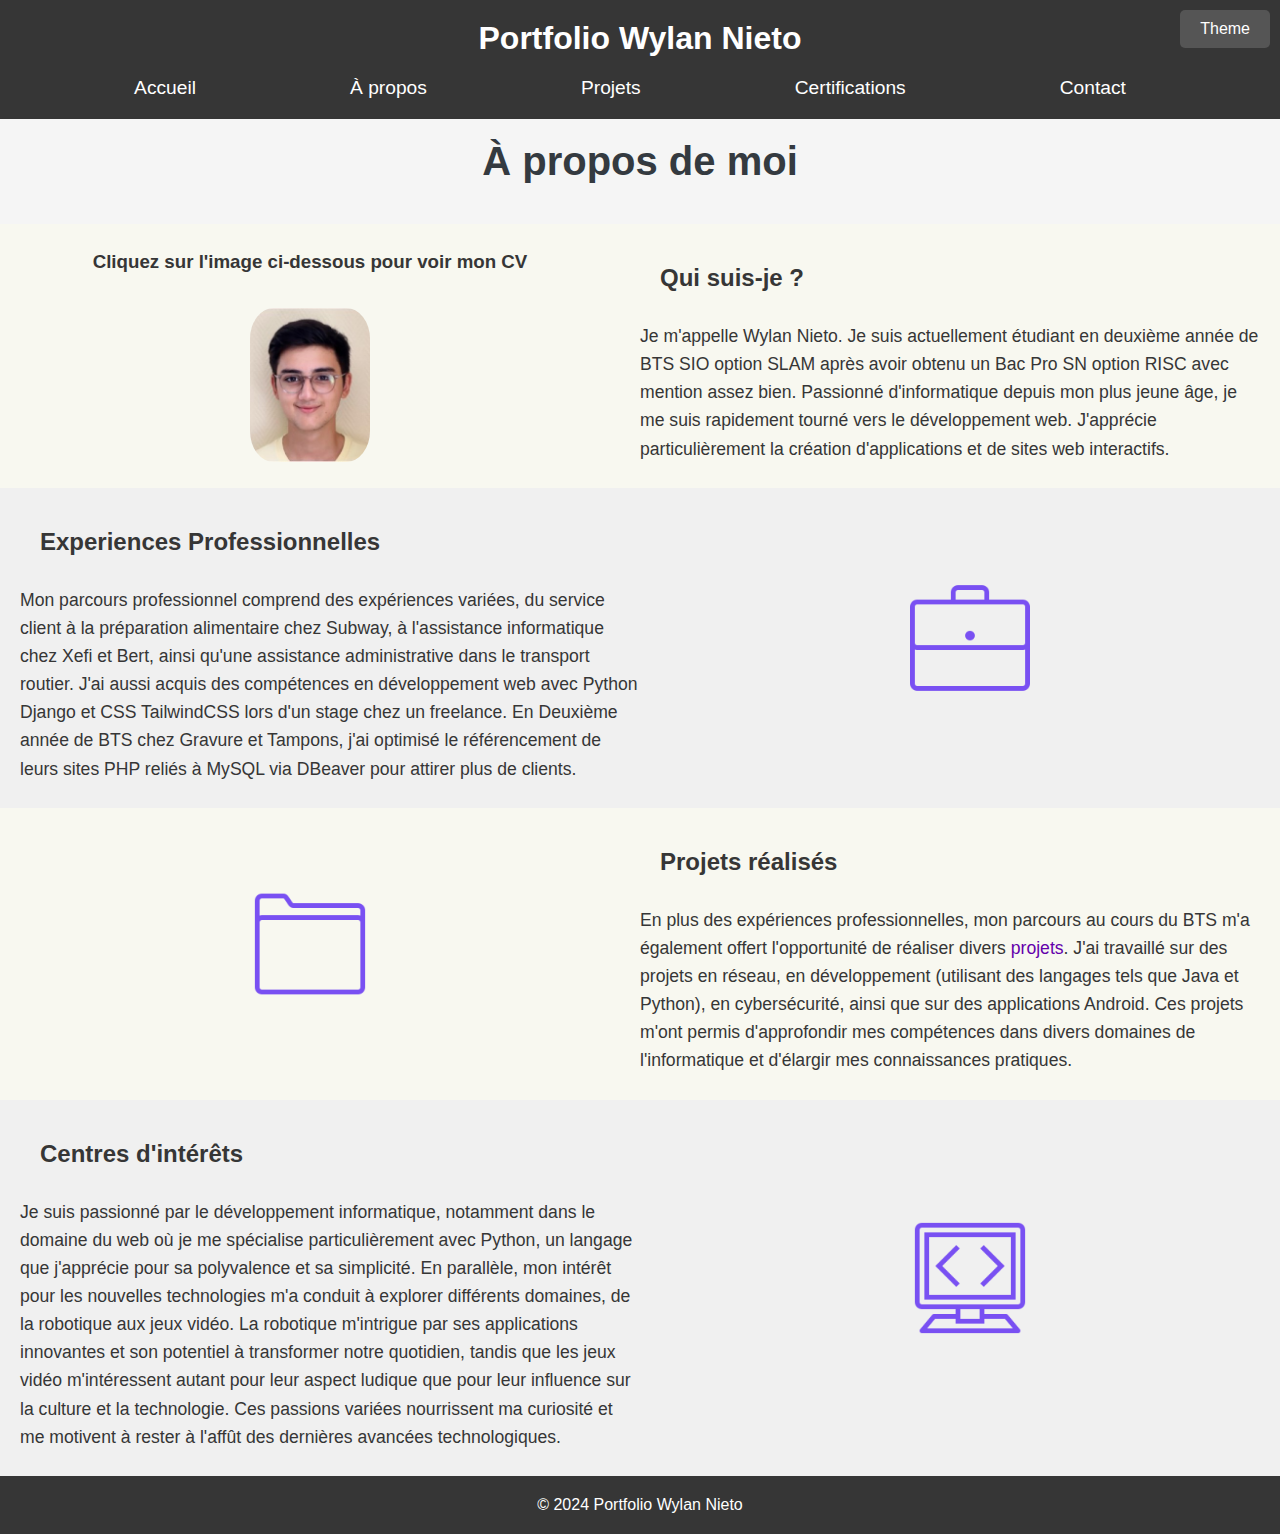
==== about.html @ 895fecc7 "V1" ====
<!DOCTYPE html>
<html lang="en">
<head>
    <meta charset="UTF-8">
    <meta name="viewport" content="width=device-width, initial-scale=1.0">
    <title>Portfolio Wylan Nieto - À propos</title>
    <link rel="stylesheet" href="style.css">
    <script>
        function toggleTheme() {
            var body = document.body;
            body.classList.toggle("dark-mode");
        }
    </script>
</head>
<body>
    <header>
        <h1 style="color: white;">Portfolio Wylan Nieto</h1>
        <nav>
            <ul>
                <li><a href="index.html">Accueil</a></li>
                <li><a href="about.html">À propos</a></li>
                <li><a href="projects.html">Projets</a></li>
                <li><a href="certifications.html">Certifications</a></li>
                <li><a href="contact.html">Contact</a></li>
            </ul>
        </nav>
        <button onclick="toggleTheme()">Theme</button>
    </header>

    <section id="presentation">
        <h2>À propos de moi</h2>
        <div class="presentation">
            <div class="presentation-banner">
            <h3 style="margin-bottom: 15px;">Cliquez sur l'image ci-dessous pour voir mon CV</h3>
            <a href="PDF/CV.pdf"><img src="images/photo tete.jpg" alt="About" style="border-radius: 20%;"></a>
            </div>
            <div class="presentation-info">
                <h3>Qui suis-je ?</h3>
                <p>Je m'appelle Wylan Nieto. Je suis actuellement étudiant en deuxième année de BTS SIO option SLAM après avoir obtenu un Bac Pro SN option RISC avec mention assez bien. Passionné d'informatique depuis mon plus jeune âge, je me suis rapidement tourné vers le développement web. J'apprécie particulièrement la création d'applications et de sites web interactifs.</p>
            </div>
        </div>

        <div class="presentation">
            
            <div class="presentation-info">
                <h3>Experiences Professionnelles</h3>
                <p>Mon parcours professionnel comprend des expériences variées, du service client à la préparation alimentaire chez Subway, à l'assistance informatique chez Xefi et Bert, ainsi qu'une assistance administrative dans le transport routier. J'ai aussi acquis des compétences en développement web avec Python Django et CSS TailwindCSS lors d'un stage chez un freelance. En Deuxième année de BTS chez Gravure et Tampons, j'ai optimisé le référencement de leurs sites PHP reliés à MySQL via DBeaver pour attirer plus de clients.</p>
            </div>
            <div class="presentation-banner">
            <a href="https://www.linkedin.com/in/wylan-nieto-1ab124210/"><img src="images\experiences.png" alt="Certification 2"></a>
            </div>
        </div>

        <div class="presentation">
            <div class="presentation-banner">
            <a href="https://github.com/NIETOW"><img src="images/dossier.png" alt="Certification 3"></a>
            </div>
            <div class="presentation-info">
                <h3>Projets réalisés</h3>
                <p>En plus des expériences professionnelles, mon parcours au cours du BTS m'a également offert l'opportunité de réaliser divers <a href="projects.html">projets</a>. J'ai travaillé sur des projets en réseau, en développement (utilisant des langages tels que Java et Python), en cybersécurité, ainsi que sur des applications Android. Ces projets m'ont permis d'approfondir mes compétences dans divers domaines de l'informatique et d'élargir mes connaissances pratiques.</p>
            </div>
        </div>

        <div class="presentation">
            
            <div class="presentation-info">
                <h3>Centres d'intérêts</h3>
                <p>Je suis passionné par le développement informatique, notamment dans le domaine du web où je me spécialise particulièrement avec Python, un langage que j'apprécie pour sa polyvalence et sa simplicité. En parallèle, mon intérêt pour les nouvelles technologies m'a conduit à explorer différents domaines, de la robotique aux jeux vidéo. La robotique m'intrigue par ses applications innovantes et son potentiel à transformer notre quotidien, tandis que les jeux vidéo m'intéressent autant pour leur aspect ludique que pour leur influence sur la culture et la technologie. Ces passions variées nourrissent ma curiosité et me motivent à rester à l'affût des dernières avancées technologiques.</p>
            </div>
            <div class="presentation-banner">
            <img src="images/devscreen.png" alt="Certification 3"></a>
            </div>
        </div>
    </section>

    <footer>
        <p style="color: white;">&copy; 2024 Portfolio Wylan Nieto</p>
    </footer>
    <script>
        // Fonction pour basculer le thème
        function toggleTheme() {
            var body = document.body;
            body.classList.toggle("dark-mode"); // Basculer le thème dark
    
            // Enregistrer l'état du thème dans le localStorage
            if(body.classList.contains("dark-mode")) {
                localStorage.setItem("theme", "dark"); // Enregistrer comme mode sombre
            } else {
                localStorage.setItem("theme", "light"); // Enregistrer comme mode clair
            }
        }
    
        // Fonction pour charger le thème
        function loadTheme() {
            var storedTheme = localStorage.getItem("theme"); // Obtenir l'état du thème stocké
            if(storedTheme === "dark") {
                document.body.classList.add("dark-mode"); // Appliquer le mode sombre si enregistré
            }
        }
    
        // Appeler loadTheme au chargement de la page
        window.onload = loadTheme;
    </script>
    
</body>
</html>
---- style.css ----
/* Reset des styles */
* {
    box-sizing: border-box;
    margin: 0;
    padding: 0;
}

/* Styles de base pour la lumière */
body {
    background-color: #f0f0f0; /* Fond plus clair pour le mode jour */
    color: #000; /* Texte noir pour le mode jour */
    font-family: 'Arial', sans-serif;
}

/* Gestion des thèmes sombres pour le corps et les sections */
.dark-mode,
.dark-mode section {
    background-color: #282828; /* Fond sombre pour le mode nuit */
    color: #fff; /* Texte blanc pour le mode nuit */
}

/* Styles pour les liens */
/* Styles pour les liens dans le mode clair */
.home-link .link-text {
    color: #8000db; /* Couleur des liens en mode clair */
    text-decoration: none; /* Supprimer le soulignement des liens */
    transition: color 0.3s ease; /* Transition de couleur au survol */
}

/* Styles pour les liens au survol dans le mode clair */
.home-link:hover .link-text {
    color: #6400ab; /* Couleur des liens au survol en mode clair */
}

/* Styles pour les liens dans le mode sombre */
.dark-mode .home-link .link-text {
    color: #8000db; /* Couleur des liens en mode sombre */
}

/* Styles pour les liens au survol dans le mode sombre */
.dark-mode .home-link:hover .link-text {
    color: #6400ab; /* Couleur des liens au survol en mode sombre */
}

/* Agrandissement des images au survol avec une transition douce */
.home-link img {
    width: 120px;
    height: auto;
    transition: transform 0.3s ease;
}

.home-link img:hover {
    transform: scale(1.1); /* Grossit l'image de 10% lors du survol */
}

/* Styles pour les textes simulant des liens sans apparence de lien */
.home-link span {
    display: block;
    text-align: center;
    margin-top: 10px;
    font-size: 16px;
    font-weight: bold; /* Rend le texte en gras */
    color: inherit; /* Assure que la couleur du texte s'adapte au thème */
    transition: color 0.2s; /* Transition douce pour le changement de couleur */
    text-decoration: none; /* Aucun soulignement par défaut */
    cursor: pointer; /* Change le curseur pour indiquer un lien */
}

/* Changement de couleur au survol pour simuler un lien, avec soulignement temporaire */
.home-link span:hover {
    color: #6400ab; /* Texte devient bleu lors du survol */
}

/* Conteneur de liens */
.links-container {
    display: flex;
    justify-content: space-around;
    padding: 20px;
}

/* Styles de navigation */
nav ul {
    display: flex;
    justify-content: space-evenly;
}

nav li {
    list-style: none;
}

/* Bouton pour changer de thème */
button {
    padding: 10px 20px;
    font-size: 16px;
    background-color: #555;
    border: none;
    border-radius: 5px;
    cursor: pointer;
    position: absolute;
    top: 10px;
    right: 10px;
    color: #fff;
}

.container {
    max-width: 1200px;
    margin: 0 auto;
    padding: 20px;
}

/* Styles de l'en-tête */
header {
    background-color: #363636;
    color: #fff;
    padding: 20px 0;
    text-align: center;
}

header h1 {
    font-size: 2em;
}

nav ul {
    margin-top: 20px;
}

nav ul li {
    display: inline-block;
    margin-right: 20px;
}

nav ul li a {
    color: #fff;
    text-decoration: none;
    font-size: 1.2em;
    transition: color 0.3s ease;
}

nav ul li a:hover {
    color: #6400ab;
}

/* Styles des sections */
section {
    background-color: whitesmoke;
    box-shadow: 0 2px 4px rgba(0, 0, 0, 0.1);
}

.section-link {
    display: flex;
    align-items: center;
}

.section-link a {
    text-decoration: none; /* Supprimer le soulignement du lien */
    color: #343a40; /* Couleur du texte */
    font-weight: bold; /* Texte en gras */
    font-size: 1.5em; /* Taille de la police */
    transition: color 0.3s ease; /* Transition de couleur au survol */
}

.section-link a:hover {
    color: #6400ab; /* Couleur du texte au survol */
}

.section-content {
    display: flex;
    flex-direction: row; /* Disposition en ligne */
}

.text {
    flex: 1; /* Prend autant d'espace que possible */
}

.image {
    flex: 1; /* Prend autant d'espace que possible */
    text-align: right; /* Aligne l'image à droite */
}

.section-image {
    max-width: 100%; /* Limite la largeur de l'image à 100% de son conteneur */
    height: auto; /* Garantit que l'image conserve ses proportions */
}


#projects {
    display: grid;
    grid-template-columns: repeat(2, 1fr); /* Deux colonnes égales */
    gap: 20px; /* Espacement entre les éléments */
    padding: 20px; /* Ajouter de l'espace autour de la grille */
}

#projects-title {
    grid-column: 1 / -1; /* Le titre s'étend sur toutes les colonnes */
    text-align: center; /* Centrer le titre */
    font-size: 2.5em; /* Taille de police plus grande */
    margin-bottom: 30px; /* Espacement en bas */
}

.project {
    border: 2px solid #9e9e9e;
    border-radius: 8px;
    box-shadow: 0 2px 4px rgba(0, 0, 0, 0.1);
    padding: 20px;
}

.project-info {
    grid-column: 1 / 2; /* Le titre et le contenu occupent la première colonne */
}

.project-content {
    margin-bottom: 20px;
    display: flex;
    flex-direction: row-reverse; /* Inverser la disposition des éléments */
    align-items: center; /* Centrer verticalement les éléments */
}

.project-image {
    max-width: 100px; /* Taille maximale de l'image */
    height: auto; /* Garantit que l'image conserve ses proportions */
    border-radius: 8px; /* Ajoute un arrondi aux coins */
    align-self: center; /* Aligner l'image verticalement au centre */
    justify-self: end; /* Aligner l'image à droite */
}

.project h3{
    font-size: x-large;
    margin-bottom: 15px;
}

section h2 {
    display: block;
    font-size: 2em;
    margin-bottom: 20px;
    color: #343a40;
    text-align: center;
}

section p {
    font-size: 1.1em;
    line-height: 1.6;
    color: #4c5156;
}

footer {
    background-color: #363636;
    color: #fff;
    text-align: center;
    padding: 20px 0;
}

.logo {
    max-width: 100px;
    height: auto;
    margin: 0 auto;
    transition: transform 0.3s ease;
}

.logo:hover {
    transform: scale(1.1);
}

/* Correction des couleurs de texte pour les liens simulés selon le thème */
.home-link span {
    transition: color 0.2s; /* Transition douce pour le changement de couleur */
}

/* Styles par défaut (mode clair) */
.home-link span {
    color: #363636; /* Gris foncé pour le texte normal */
}

/* Styles pour le mode sombre */
.dark-mode .home-link span {
    color: #fff; /* Texte blanc en mode nuit */
}

/* Suppression du soulignement au survol pour tous les liens */
a:hover {
    text-decoration: none; /* Retire le soulignement des liens au survol */
    color: #6400ab; /* Garde la couleur bleue pour indiquer interactivité */
}

/* Styles spécifiques pour les liens de navigation pour ne pas affecter les autres liens */
nav ul li a {
    color: #fff; /* Maintient les liens de la navigation en blanc */
    text-decoration: none; /* Retire le soulignement */
}

nav ul li a:hover {
    color: #6400ab; /* Bleu clair au survol pour les liens de navigation */
}


h1, h2, h3, h4, h5, h6 {
    transition: color 0.2s; /* Transition douce pour le changement de couleur */
}

h1{
    color: #363636;
}

/* Styles par défaut (mode clair) */
h2, h3, h4, h5, h6 {
    padding: 20px;
    color: #363636; /* Gris foncé pour le texte normal en mode clair */
}

/* Styles pour le mode sombre */
.dark-mode h1,
.dark-mode h2,
.dark-mode h3,
.dark-mode h4,
.dark-mode h5,
.dark-mode h6 {
    color: #fff; /* Texte blanc en mode nuit */
}
p {
    transition: color 0.2s; /* Transition douce pour le changement de couleur */
}

/* Styles par défaut pour les paragraphes (mode clair) */
body:not(.dark-mode) p {
    color: #363636; /* Gris foncé pour le texte normal en mode clair */
}

/* Styles pour les paragraphes en mode sombre, sauf dans le header et footer */
.dark-mode :not(header) p,
.dark-mode :not(footer) p {
    color: #fff; /* Texte blanc en mode nuit */
}

/* Aligner les textes et les liens au centre */
.home-link {
    text-align: center;
}

/* Supprimer le soulignement des liens */
.home-link a {
    text-decoration: none;
}

/* Styles pour les liens en mode sombre */
.dark-mode .home-link a {
    color: #fff; /* Texte blanc en mode nuit */
}

/* Changement de couleur au survol pour les liens en mode sombre */
.dark-mode .home-link a:hover {
    color: #6400ab; /* Bleu clair au survol en mode sombre */
}

.project-skills {
    margin-top: 10px;
    margin-bottom: 20px;
}

.project-skills h4 {
    margin-top: 15px;
    margin-bottom: 5px;
    font-weight: bold;
    font-size: 1.1em;
}

.project-skills ul {
    list-style-type: disc;
    padding: 0;
    margin-left: 20px;
}

.project-skills li {
    margin-bottom: 3px;
    color: #363636;
}

/* Styles spécifiques pour la section des compétences en mode sombre */
.dark-mode .project-skills {
    color: #fff; /* Texte blanc pour la section des compétences en mode sombre */
}

.dark-mode .project-skills h4 {
    color: #fff; /* Titre blanc pour la section des compétences en mode sombre */
}

.dark-mode .project-skills ul {
    color: #fff; /* Texte blanc pour la liste des compétences en mode sombre */
}

.dark-mode .project-skills ul li {
    color: #fff; /* Texte blanc pour chaque élément de la liste des compétences en mode sombre */
}


/* Styles pour les bandeaux alternés */
.contact-section:nth-child(even) {
    background-color: #f8f8f0; /* Fond clair pour les sections paires en mode jour */
}

.contact-section:nth-child(odd) {
    background-color: #f0f0f0; /* Fond clair pour les sections impaires en mode jour */
}

.dark-mode .contact-section:nth-child(even) {
    background-color: #363636; /* Fond sombre pour les sections paires en mode nuit */
    color: #fff; /* Texte blanc pour la section de contact en mode nuit */
}

.dark-mode .contact-section:nth-child(odd) {
    background-color: #282828; /* Fond sombre pour les sections impaires en mode nuit */
    color: #fff; /* Texte blanc pour la section de contact en mode nuit */
}

.contact-container {
    display: flex;
    flex-direction: column;
    align-items: center;
}

.contact-section {
    width: 100%;
    display: flex;
    justify-content: center; /* Centrer horizontalement les éléments de la section */
    align-items: center; /* Centrer verticalement les éléments de la section */
    flex-direction: column; /* Mettre les éléments en colonne */
}

.contact-content {
    display: flex;
    flex-direction: column; /* Mettre les éléments en colonne */
    align-items: center; /* Centrer horizontalement les éléments à l'intérieur */
    max-width: 800px;
    margin-bottom: 20px;
}

.contact-text {
    text-align: center; /* Centrer le texte horizontalement */
    margin-bottom: 20px; /* Ajouter un espacement entre le texte et l'image */
}

.contact-image img {
    width: 150px; /* Définir la taille des images */
    height: auto; /* Garder les proportions */
    transition: transform 0.3s ease; /* Ajouter une transition pour un effet fluide */
}

.contact-image img:hover {
    transform: scale(1.1); /* Grossir l'image de 10% lors du survol */
}

.contact-text h2 {
    margin-bottom: 10px; /* Ajout de cet espacement sous le titre */
}

.contact a {
    text-decoration: none;
    color: #6400ab;
}

/* Styles pour la section des certifications */
#certifications {
    width: 100%;
    text-align: center; /* Centrer le contenu horizontalement */
}

#certifications h2 {
    font-size: 2.5em;
    margin-bottom: 20px;
}

.certification {
    display: flex;
    justify-content: center;
    align-items: center;
}

.certification:nth-child(even) {
    background-color: #f8f8f0; /* Fond clair pour les certifications paires */
}

.certification:nth-child(odd) {
    background-color: #f0f0f0; /* Fond clair pour les certifications impaires */
}

.certification-banner {
    flex: 1;
}

.certification-banner img {
    width: 100px;
    height: auto;
    margin-bottom: 15px;
    transition: transform 0.3s ease; /* Transition pour l'effet de zoom au survol */
}

.certification-banner img:hover {
    transform: scale(1.1); /* Grossissement de l'image au survol */
}

.certification-info {
    flex: 1;
    text-align: left;
    padding: 20px;
}

.certification-info h3 {
    font-size: 1.5em;
    margin-bottom: 10px;
}

.certification-info p {
    margin-bottom: 5px;
}

.certification-info a {
    color: #6400ab; /* Couleur du lien */
    text-decoration: none; /* Supprimer le soulignement du lien */
    transition: color 0.3s ease; /* Transition de couleur au survol */
}

.certification-info a:hover {
    color: #4a027e; /* Couleur du lien au survol */
}

/* Styles spécifiques pour le mode sombre */
.dark-mode #certifications {
    background-color: #282828; /* Fond sombre pour la section des certifications */
    color: #fff; /* Texte blanc en mode sombre */
}

.dark-mode .certification:nth-child(even) {
    background-color: #363636; /* Fond sombre pour les certifications paires en mode sombre */
}

.dark-mode .certification:nth-child(odd) {
    background-color: #2d2d2d; /* Fond sombre pour les certifications impaires en mode sombre */
}

.dark-mode .certification-info a {
    color: #8000db; /* Couleur du lien en mode sombre */
}

.dark-mode .certification-info a:hover {
    color: #6d00ba; /* Couleur du lien au survol en mode sombre */
}

/* Styles pour les liens */
a {
    color: #8000db; /* Couleur des liens */
    text-decoration: none; /* Supprimer le soulignement des liens */
    transition: color 0.3s ease; /* Transition de couleur au survol */
}

/* Styles pour les liens au survol */
a:hover {
    color: #6400ab; /* Couleur des liens au survol */
}

/* Styles pour la section des certifications */
#presentation {
    width: 100%;
    text-align: center; /* Centrer le contenu horizontalement */
}

#presentation h2 {
    font-size: 2.5em;
    margin-bottom: 20px;
}

.presentation {
    display: flex;
    justify-content: center;
    align-items: center;
}

.presentation:nth-child(even) {
    background-color: #f8f8f0; /* Fond clair pour les certifications paires */
}

.presentation:nth-child(odd) {
    background-color: #f0f0f0; /* Fond clair pour les certifications impaires */
}

.presentation-banner {
    flex: 1;
}

.presentation-banner img {
    width: 120px;
    height: auto;
    margin-bottom: 15px;
    transition: transform 0.3s ease; /* Transition pour l'effet de zoom au survol */
}

.presentation-banner img:hover {
    transform: scale(1.1); /* Grossissement de l'image au survol */
}

.presentation-info {
    flex: 1;
    text-align: left;
    padding: 20px;
}

.presentation-info h3 {
    font-size: 1.5em;
    margin-bottom: 10px;
}

.presentation-info p {
    margin-bottom: 5px;
}

.presentation-info a {
    color: #6400ab; /* Couleur du lien */
    text-decoration: none; /* Supprimer le soulignement du lien */
    transition: color 0.3s ease; /* Transition de couleur au survol */
}

.presentation-info a:hover {
    color: #4a027e; /* Couleur du lien au survol */
}

/* Styles spécifiques pour le mode sombre */
.dark-mode #presentation {
    background-color: #282828; /* Fond sombre pour la section des certifications */
    color: #fff; /* Texte blanc en mode sombre */
}

.dark-mode .presentation:nth-child(even) {
    background-color: #363636; /* Fond sombre pour les certifications paires en mode sombre */
}

.dark-mode .presentation:nth-child(odd) {
    background-color: #2d2d2d; /* Fond sombre pour les certifications impaires en mode sombre */
}

.dark-mode .presentation-info a {
    color: #8000db; /* Couleur du lien en mode sombre */
}

.dark-mode .presentation-info a:hover {
    color: #6d00ba; /* Couleur du lien au survol en mode sombre */
}

/* CSS pour les jauges de compétences */
.jauge-container {
    width: 65%; /* Largeur de la jauge */
    height: 20px; /* Hauteur de la jauge */
    border-radius: 10px; /* Bordure arrondie */
    background-color: #f0f0f0; /* Couleur de fond */
    position: relative; /* Position relative */
    overflow: hidden; /* Masquer le débordement */
    margin-bottom: 20px;
    margin: 0 auto; /* Centrer horizontalement */
}

.jauge {
    height: 100%; /* Hauteur de la jauge */
    border-radius: 10px; /* Bordure arrondie */
    width: 100%; /* Largeur de la jauge */
    background-color: #4CAF50; /* Couleur de la jauge */
    margin-bottom: 20px;
    transition: width 1s ease-in-out; /* Animation de la largeur */
}

.pourcentage {
    position: absolute; /* Position absolue */
    top: -20px; /* Décalage vers le haut pour la compétence */
    left: 50%; /* Position au milieu horizontalement */
    transform: translateX(-50%); /* Décalage horizontal pour centrer */
    color: white; /* Couleur du texte */
}

/* Changement de couleur en fonction du pourcentage */
.jauge-container[data-pourcentage="0-25"] .jauge {
    background-color: #FF5733; /* Rouge */
}

.jauge-container[data-pourcentage="26-50"] .jauge {
    background-color: #FFA533; /* Orange */
}

.jauge-container[data-pourcentage="51-75"] .jauge {
    background-color: #FFD633; /* Jaune */
}

.jauge-container[data-pourcentage="76-100"] .jauge {
    background-color: #4CAF50; /* Vert */
}
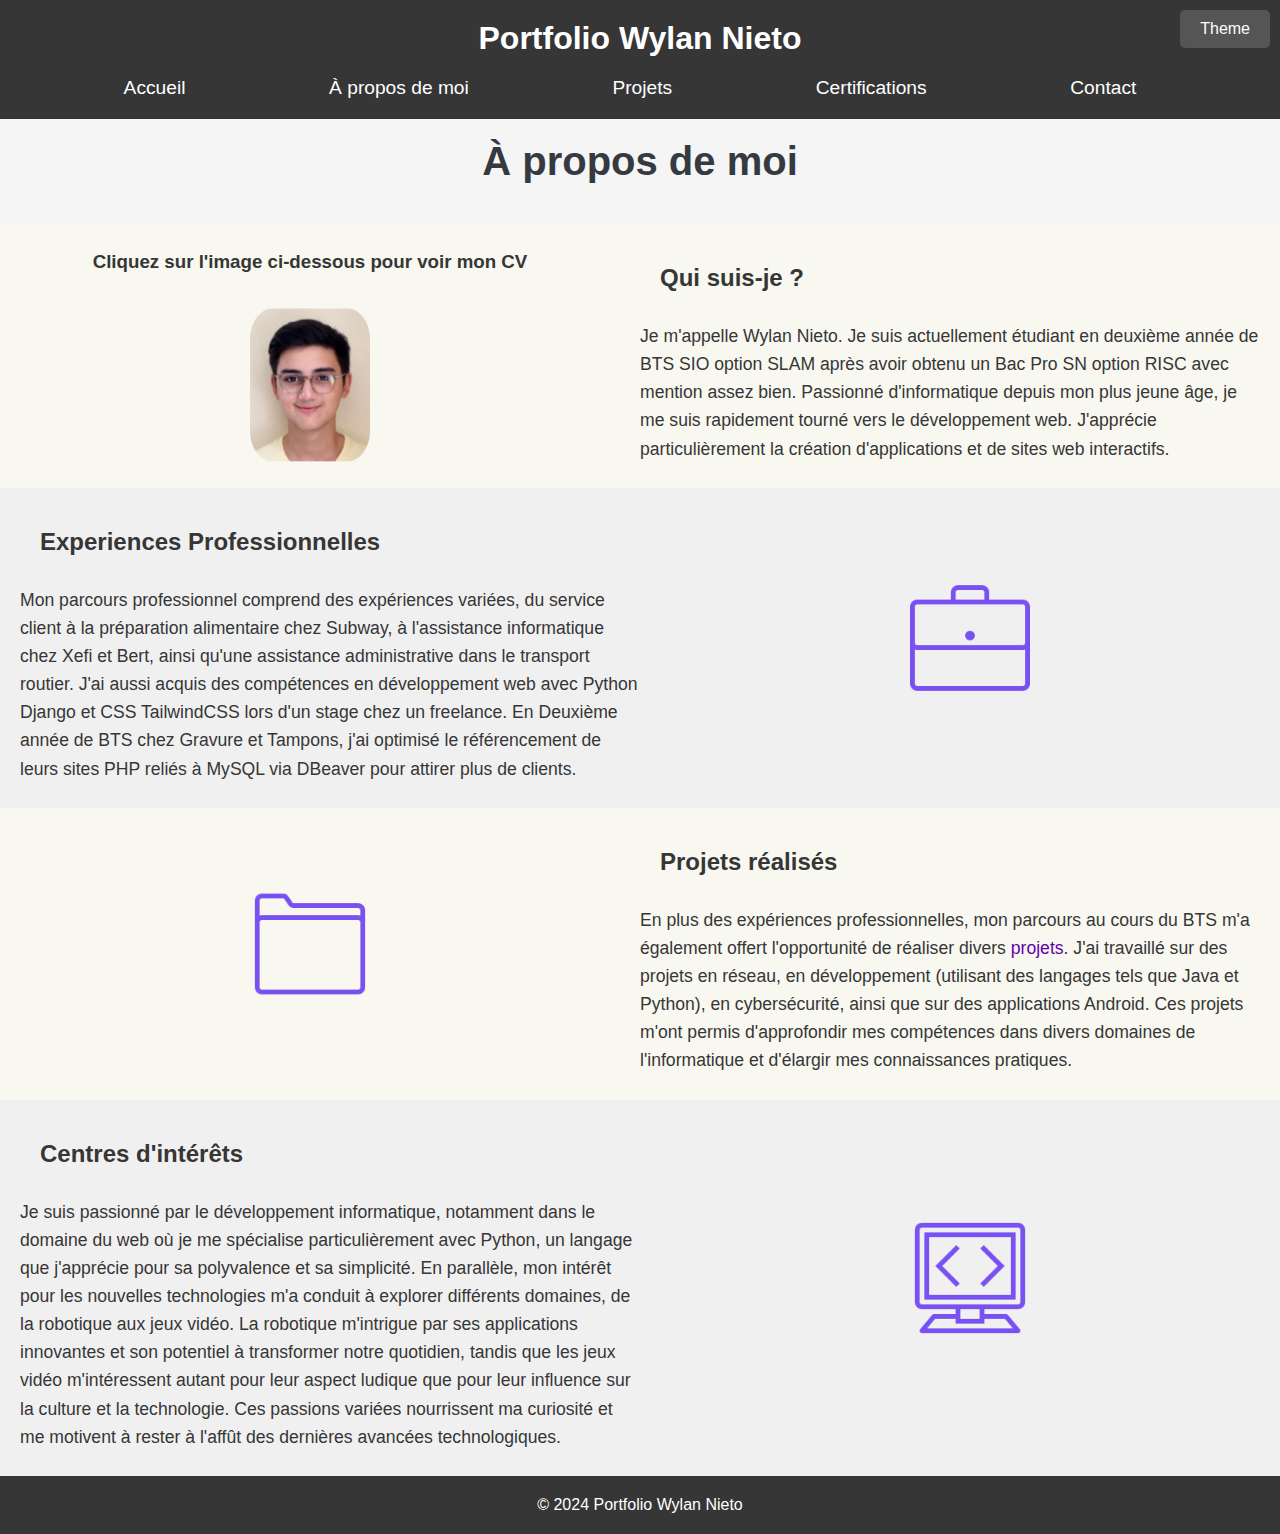
==== commit dffca6e4: "Correction header" ====
--- a/about.html
+++ b/about.html
@@ -18,7 +18,7 @@
         <nav>
             <ul>
                 <li><a href="index.html">Accueil</a></li>
-                <li><a href="about.html">À propos</a></li>
+                <li><a href="about.html">À propos de moi</a></li>
                 <li><a href="projects.html">Projets</a></li>
                 <li><a href="certifications.html">Certifications</a></li>
                 <li><a href="contact.html">Contact</a></li>
--- a/style.css
+++ b/style.css
@@ -182,7 +182,6 @@
     height: auto; /* Garantit que l'image conserve ses proportions */
 }
 
-
 #projects {
     display: grid;
     grid-template-columns: repeat(2, 1fr); /* Deux colonnes égales */
@@ -641,50 +640,3 @@
 .dark-mode .presentation-info a:hover {
     color: #6d00ba; /* Couleur du lien au survol en mode sombre */
 }
-
-/* CSS pour les jauges de compétences */
-.jauge-container {
-    width: 65%; /* Largeur de la jauge */
-    height: 20px; /* Hauteur de la jauge */
-    border-radius: 10px; /* Bordure arrondie */
-    background-color: #f0f0f0; /* Couleur de fond */
-    position: relative; /* Position relative */
-    overflow: hidden; /* Masquer le débordement */
-    margin-bottom: 20px;
-    margin: 0 auto; /* Centrer horizontalement */
-}
-
-.jauge {
-    height: 100%; /* Hauteur de la jauge */
-    border-radius: 10px; /* Bordure arrondie */
-    width: 100%; /* Largeur de la jauge */
-    background-color: #4CAF50; /* Couleur de la jauge */
-    margin-bottom: 20px;
-    transition: width 1s ease-in-out; /* Animation de la largeur */
-}
-
-.pourcentage {
-    position: absolute; /* Position absolue */
-    top: -20px; /* Décalage vers le haut pour la compétence */
-    left: 50%; /* Position au milieu horizontalement */
-    transform: translateX(-50%); /* Décalage horizontal pour centrer */
-    color: white; /* Couleur du texte */
-}
-
-/* Changement de couleur en fonction du pourcentage */
-.jauge-container[data-pourcentage="0-25"] .jauge {
-    background-color: #FF5733; /* Rouge */
-}
-
-.jauge-container[data-pourcentage="26-50"] .jauge {
-    background-color: #FFA533; /* Orange */
-}
-
-.jauge-container[data-pourcentage="51-75"] .jauge {
-    background-color: #FFD633; /* Jaune */
-}
-
-.jauge-container[data-pourcentage="76-100"] .jauge {
-    background-color: #4CAF50; /* Vert */
-}
-
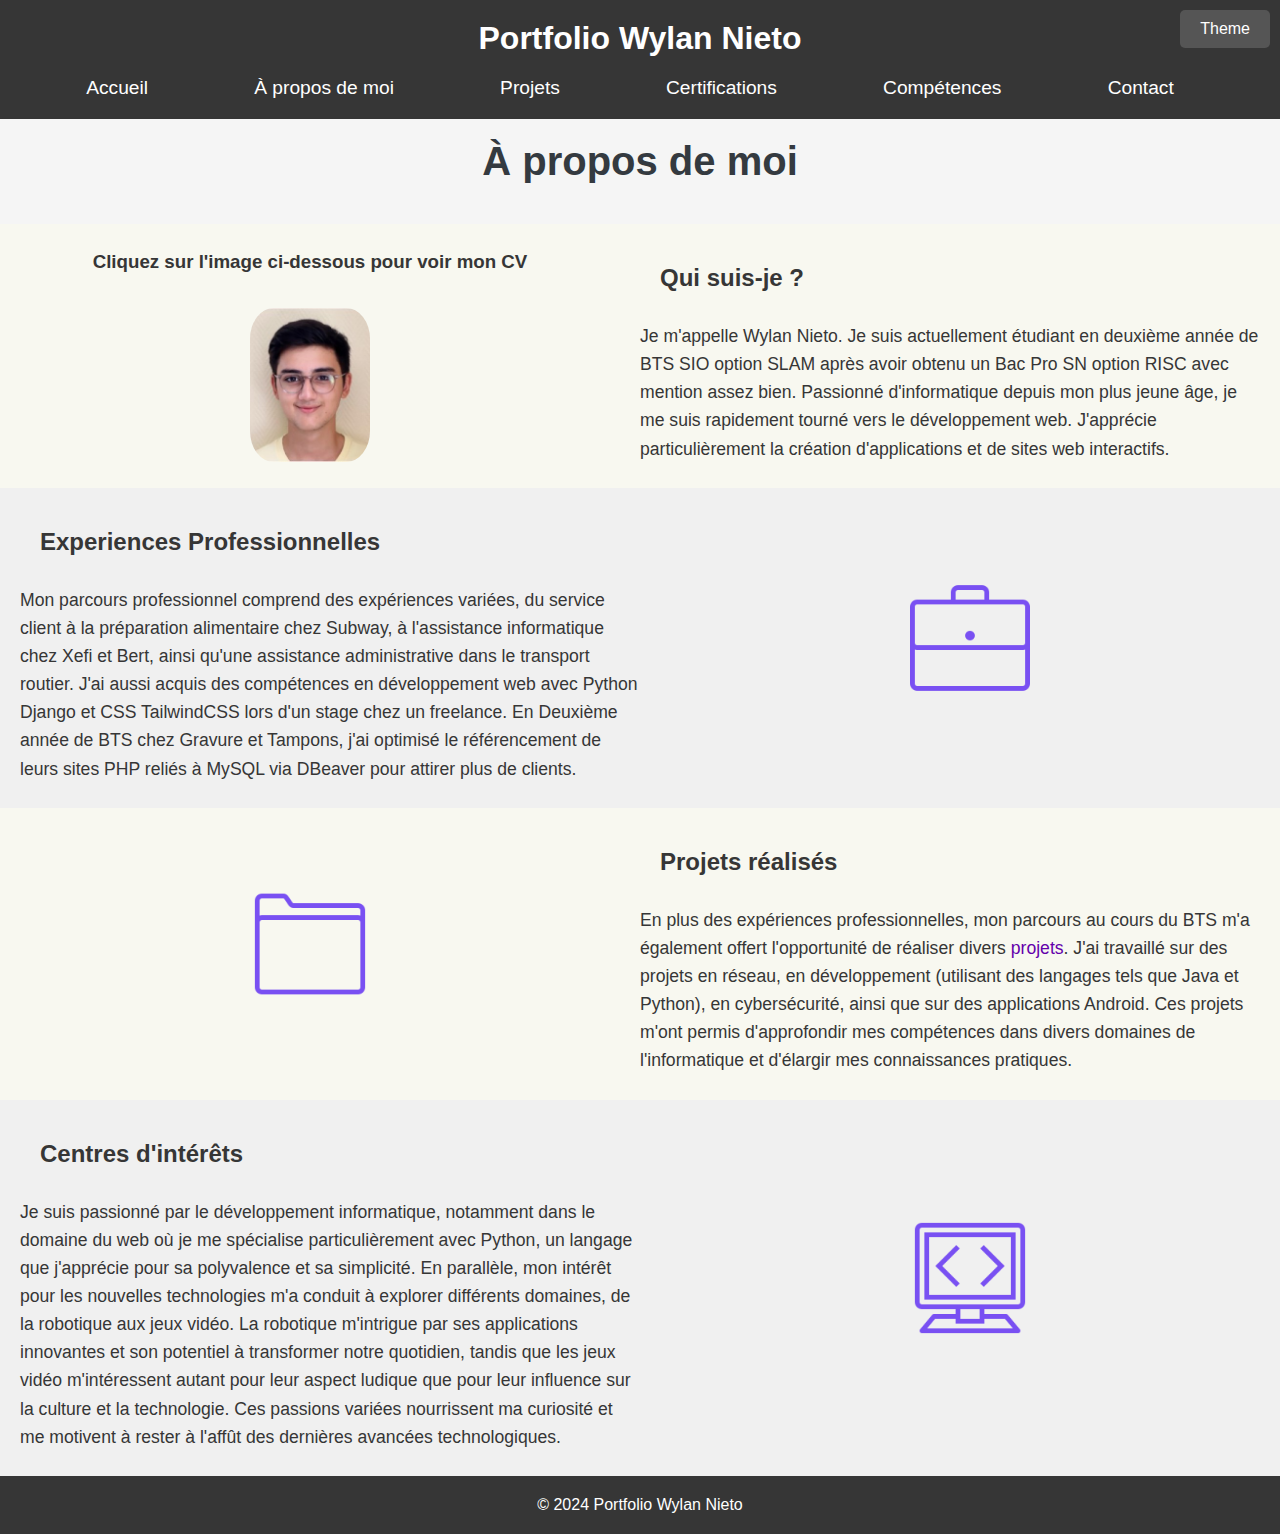
==== commit 87413011: "Header" ====
--- a/about.html
+++ b/about.html
@@ -21,6 +21,7 @@
                 <li><a href="about.html">À propos de moi</a></li>
                 <li><a href="projects.html">Projets</a></li>
                 <li><a href="certifications.html">Certifications</a></li>
+                <li><a href="competences.html">Compétences</a></li>
                 <li><a href="contact.html">Contact</a></li>
             </ul>
         </nav>
--- a/style.css
+++ b/style.css
@@ -640,3 +640,48 @@
 .dark-mode .presentation-info a:hover {
     color: #6d00ba; /* Couleur du lien au survol en mode sombre */
 }
+
+/* Styles pour les barres de compétences */
+#competences {
+    max-width: 800px;
+    margin: 0 auto;
+    padding: 20px;
+}
+
+.competence {
+    margin-bottom: 20px;
+}
+
+.competence h3 {
+    margin-bottom: 10px;
+}
+
+.progress-bar {
+    background-color: #ddd;
+    height: 20px;
+    border-radius: 5px;
+    overflow: hidden;
+}
+
+.progress {
+    background-color: #4caf50;
+    height: 100%;
+    width: 0;
+    transition: width 1s ease-in-out;
+}
+
+/* Styles spécifiques pour le mode sombre */
+.dark-mode .progress-bar {
+    background-color: #555; /* Couleur de fond sombre pour le mode nuit */
+}
+
+.dark-mode .progress {
+    background-color: #7cb342; /* Couleur de remplissage sombre pour le mode nuit */
+}
+
+/* Ajustements pour les médias mobiles */
+@media (max-width: 768px) {
+    .progress-bar {
+        height: 15px;
+    }
+}
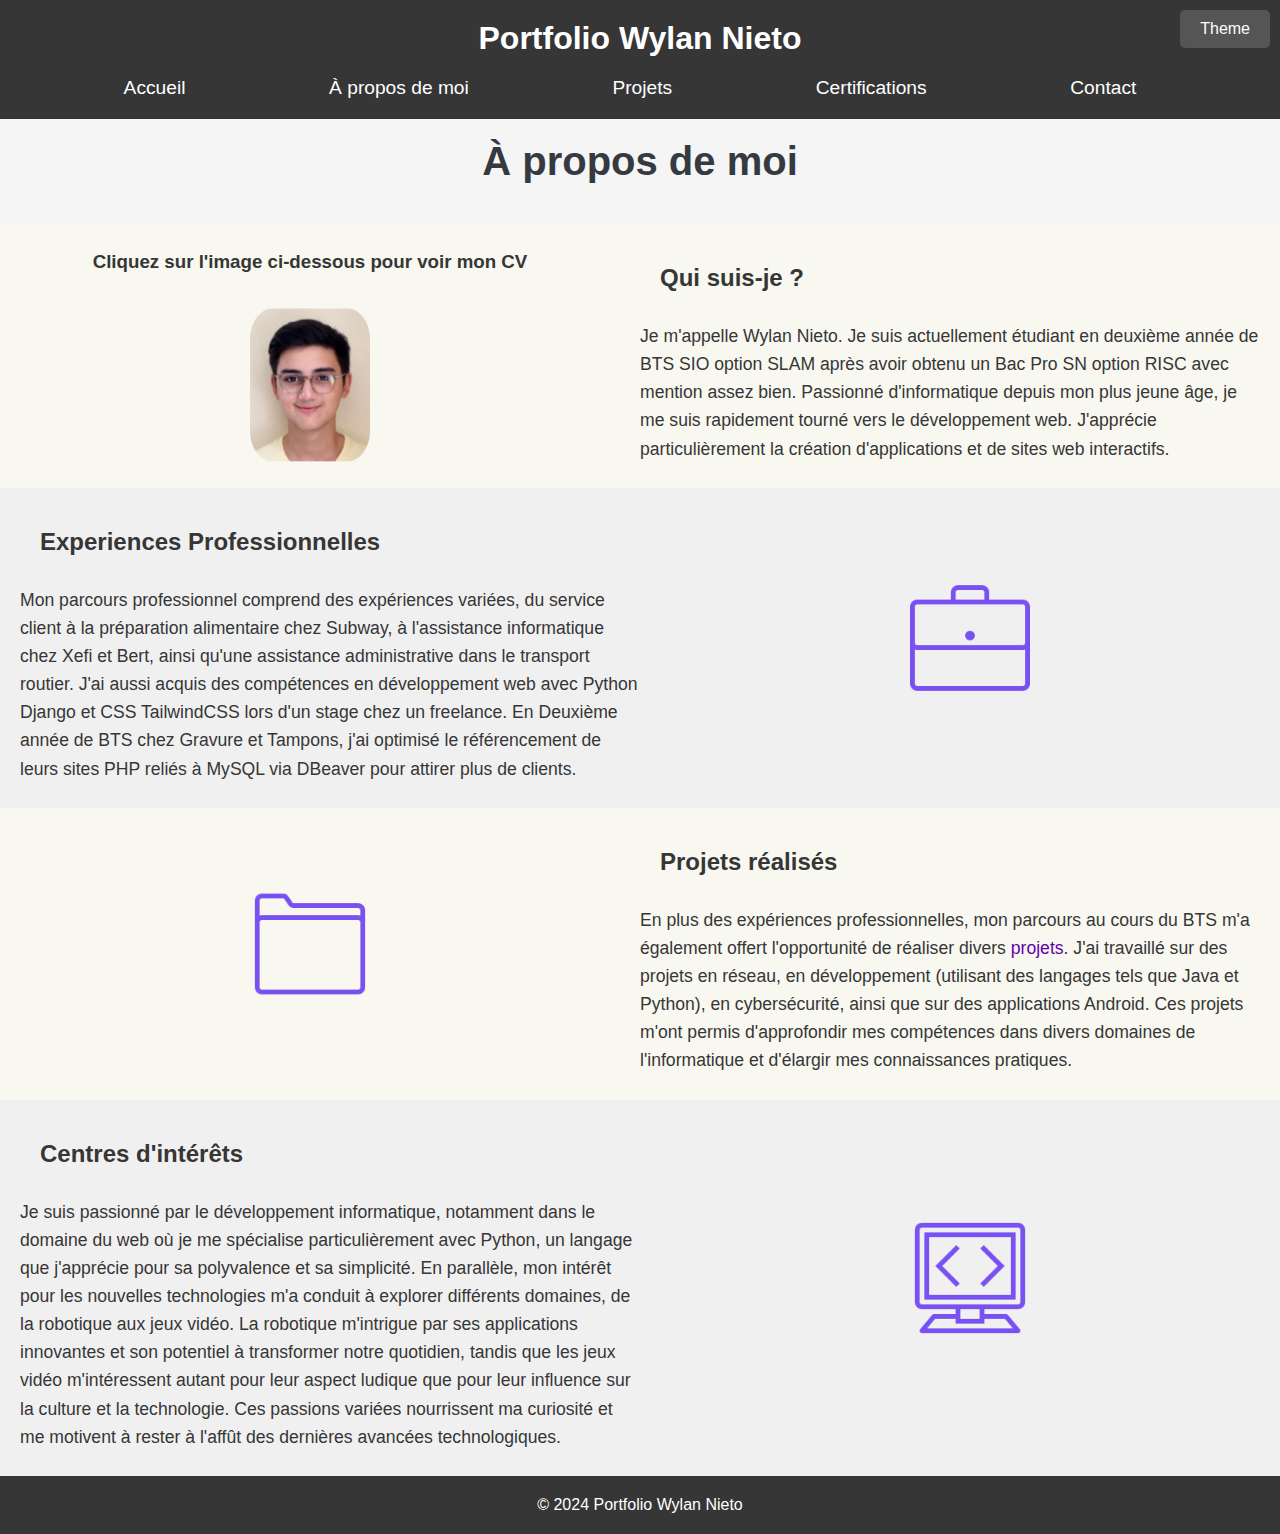
==== commit 7729d00b: "-compétence Header" ====
--- a/about.html
+++ b/about.html
@@ -21,8 +21,7 @@
                 <li><a href="about.html">À propos de moi</a></li>
                 <li><a href="projects.html">Projets</a></li>
                 <li><a href="certifications.html">Certifications</a></li>
-                <li><a href="competences.html">Compétences</a></li>
-                <li><a href="contact.html">Contact</a></li>
+                <!--<li><a href="competences.html">Compétences</a></li>-->                <li><a href="contact.html">Contact</a></li>
             </ul>
         </nav>
         <button onclick="toggleTheme()">Theme</button>
